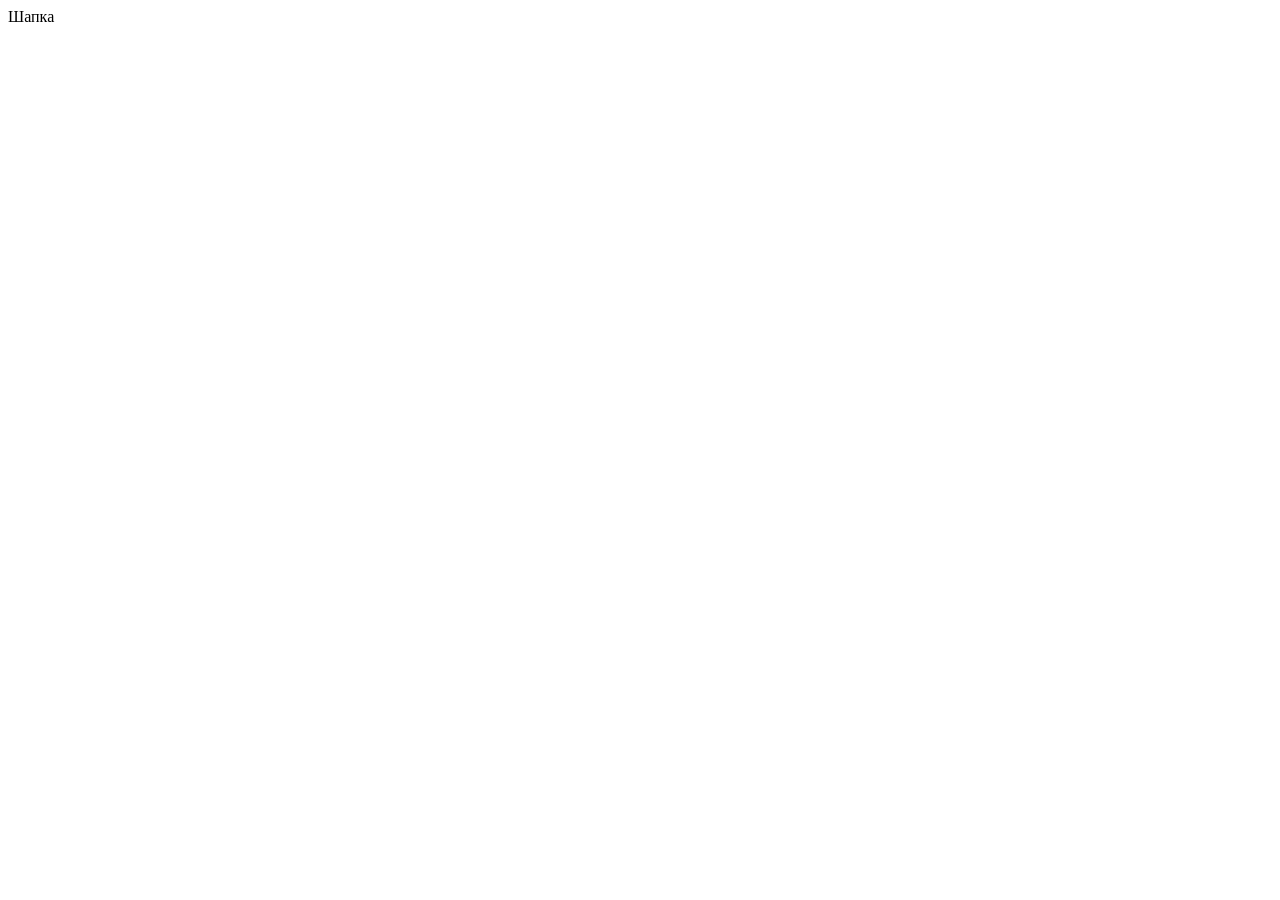
==== source/index.html @ ddaa4fd8 "Добавляет исходники" ====
<!DOCTYPE html>
<html class="page" lang="ru">
  <head>
    <meta charset="UTF-8">
    <title>Название проекта</title>
    <meta name="viewport" content="width=device-width,initial-scale=1">
    <link rel="stylesheet" href="styles/styles.css">
    <script src="scripts/index.js" defer></script>
  </head>
  <body class="page__body">
    <header class="header">Шапка</header>
  </body>
</html>
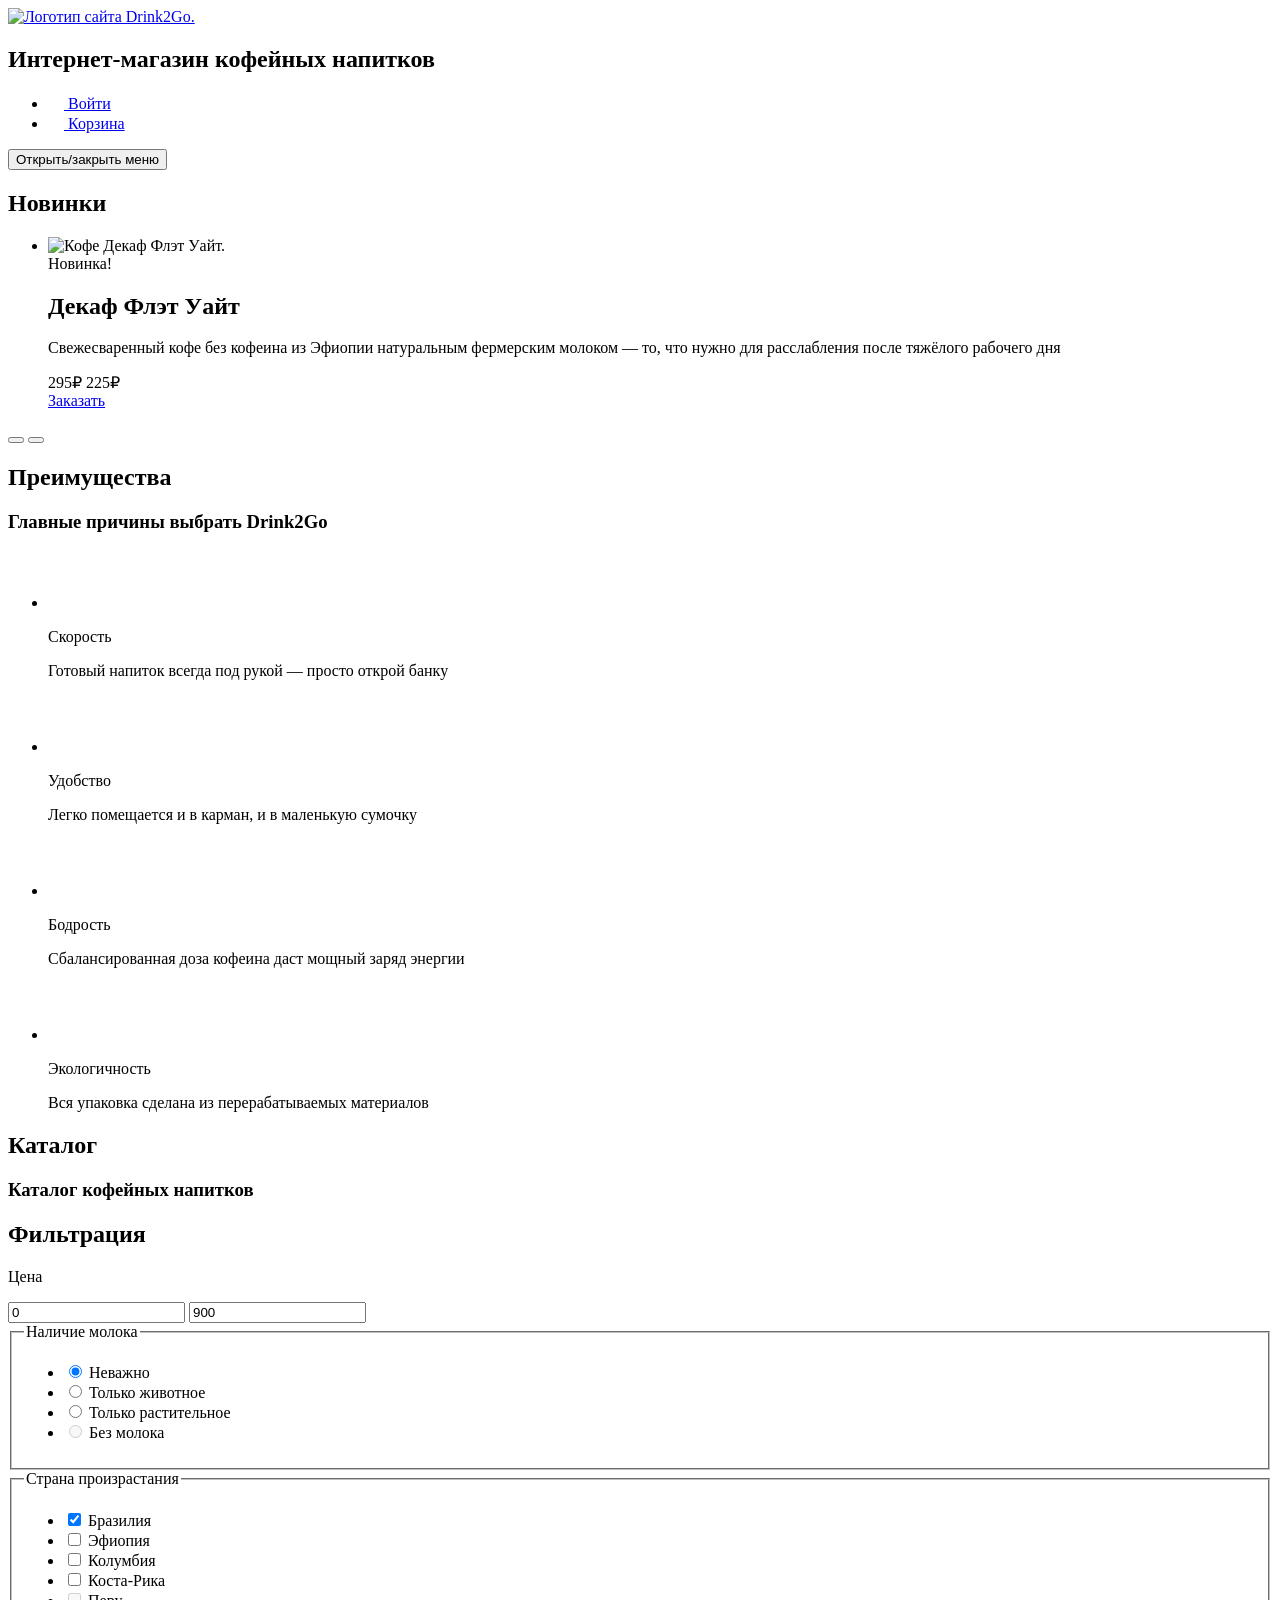
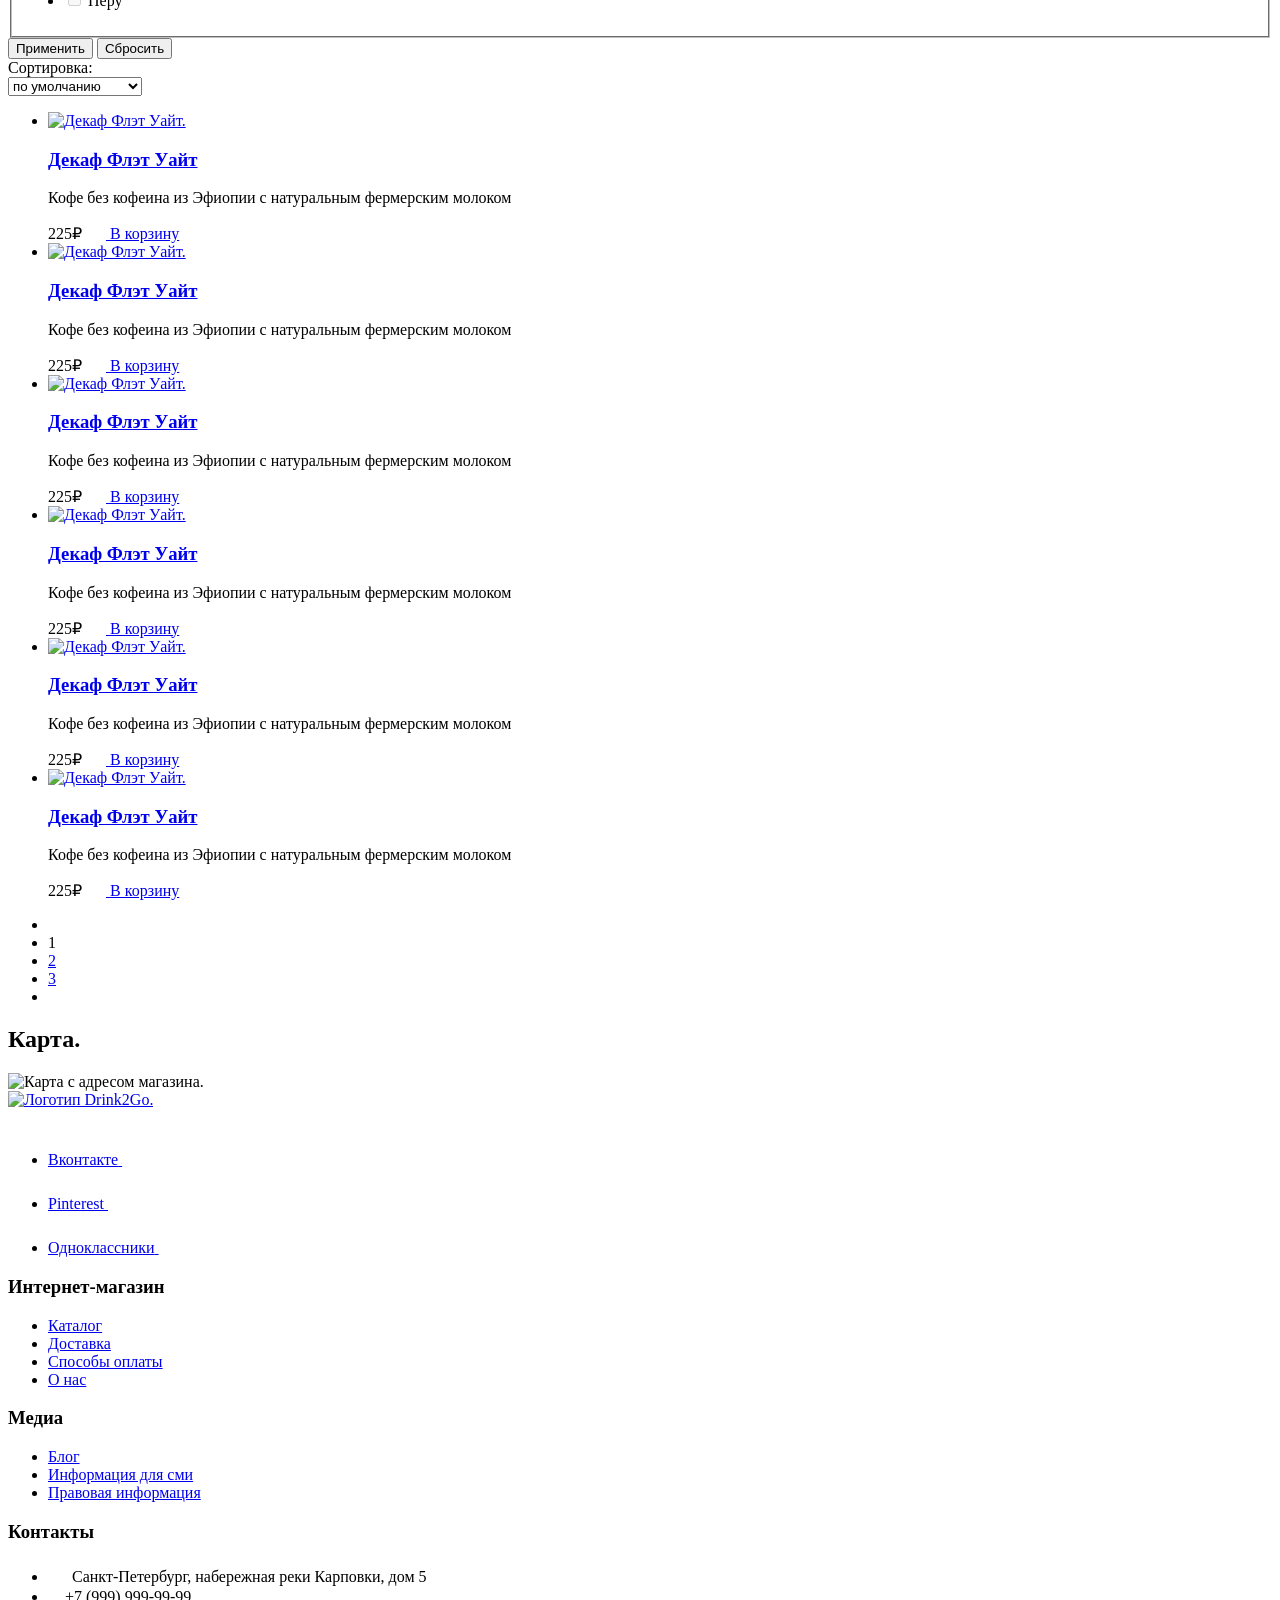
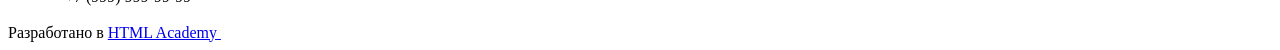
==== commit 987728f0: "Создаёт разметку моб.версии" ====
--- a/source/index.html
+++ b/source/index.html
@@ -1,13 +1,501 @@
 <!DOCTYPE html>
 <html class="page" lang="ru">
-  <head>
-    <meta charset="UTF-8">
-    <title>Название проекта</title>
-    <meta name="viewport" content="width=device-width,initial-scale=1">
-    <link rel="stylesheet" href="styles/styles.css">
-    <script src="scripts/index.js" defer></script>
-  </head>
-  <body class="page__body">
-    <header class="header">Шапка</header>
-  </body>
+
+<head>
+  <meta charset="UTF-8">
+  <title>Drink2Go</title>
+  <meta name="viewport" content="width=device-width,initial-scale=1">
+  <!-- <link rel="stylesheet" href="styles/styles.css"> -->
+  <link rel="manifest" href="/manifest.webmanifest">
+  <link rel="preload" href="fonts/Montserrat-Regular.woff2" as="font" type="font/woff2" crossorigin="anonymous">
+  <link rel="preload" href="fonts/Montserrat-Medium.woff2" as="font" type="font/woff2" crossorigin="anonymous">
+  <link rel="preload" href="fonts/Montserrat-SemiBold.woff2" as="font" type="font/woff2" crossorigin="anonymous">
+  <link rel="preload" href="fonts/Montserrat-Bold.woff2" as="font" type="font/woff2" crossorigin="anonymous">
+</head>
+
+<body class="page__body">
+  <header class="header">
+    <div class="header__container container">
+      <nav class="header__nav main-nav">
+        <a class="main-nav__logo logo" href="index.html" aria-current="page">
+          <img src="#" width="32" height="36" alt="Логотип сайта Drink2Go.">
+        </a>
+        <h1 class="visually-hidden">Интернет-магазин кофейных напитков</h1>
+        <ul class="main-nav__list user-list">
+          <li class="user-list__item">
+            <a class="user-list__link" href="#">
+              <svg class="user-list__link-icon" width="16" height="16">
+                <use xlink:href="#account"></use>
+              </svg>
+              <span class="user-list__link-text">Войти</span>
+            </a>
+          </li>
+          <li class="user-list__item">
+            <a class="user-list__link" href="#">
+              <svg class="user-list__link-icon" width="16" height="16">
+                <use xlink:href="#basket"></use>
+              </svg>
+              <span class="user-list__link-text">Корзина</span>
+            </a>
+          </li>
+        </ul>
+        <button class="main-nav__toggle" type="button">
+          <span class="visually-hidden">Открыть/закрыть меню</span>
+        </button>
+      </nav>
+    </div>
+  </header>
+  <main class="main">
+    <section class="hero">
+      <h2 class="visually-hidden">Новинки</h2>
+      <div class="slider">
+        <ul class="slider__list">
+          <li class="slider__item">
+            <img class="slider__item-img" src="#" alt="Кофе Декаф Флэт Уайт." width="280" height="280">
+            <div class="slider__description-wrapper">
+              <span class="slider__new">Новинка!</span>
+              <h2 class="slider__heading">Декаф Флэт Уайт</h2>
+              <p class="slider__description">
+                Свежесваренный кофе без кофеина из Эфиопии натуральным фермерским молоком — то, что нужно для
+                расслабления после тяжёлого рабочего дня
+              </p>
+              <div class="slider__price">
+                <div class="slider__price-wrapper">
+                  <span class="slider__old-price">295₽</span>
+                  <span class="slider__new-price">225₽</span>
+                </div>
+                <a class="slider__button" href="#">Заказать</a>
+              </div>
+            </div>
+          </li>
+        </ul>
+        <div class="slider__arrows">
+          <button class="slider__arrow slider__arrow--left" type="button"></button>
+          <button class="slider__arrow slider__arrow--right" type="button"></button>
+        </div>
+      </div>
+    </section>
+
+    <section class="features">
+      <div class="features__wrapper">
+        <h2 class="features__tittle">Преимущества</h2>
+        <h3 class="features__subtittle">Главные причины выбрать Drink2Go</h3>
+        <ul class="features__list">
+          <li class="features__item features__item--speed">
+            <svg class="features__item-img" width="52" height="56">
+              <use xlink:href="#speed"></use>
+            </svg>
+            <div class="features__item-wrapper">
+              <p class="features__heading">Скорость</p>
+              <p class="features__description">Готовый напиток всегда под рукой — просто открой банку</p>
+            </div>
+          </li>
+          <li class="features__item features__item--comfortable">
+            <svg class="features__item-img" width="52" height="56">
+              <use xlink:href="#comfortable"></use>
+            </svg>
+            <div class="features__item-wrapper">
+              <p class="features__heading">Удобство</p>
+              <p class="features__description">Легко помещается и в карман, и в маленькую сумочку</p>
+            </div>
+          </li>
+          <li class="features__item features__item--cheerfulness">
+            <svg class="features__item-img" width="52" height="56">
+              <use xlink:href="#cheerfulness"></use>
+            </svg>
+            <div class="features__item-wrapper">
+              <p class="features__heading">Бодрость</p>
+              <p class="features__description">Сбалансированная доза кофеина даст мощный заряд энергии</p>
+            </div>
+          </li>
+          <li class="features__item features__item--ecology">
+            <svg class="features__item-img" width="52" height="56">
+              <use xlink:href="#ecology"></use>
+            </svg>
+            <div class="features__item-wrapper">
+              <p class="features__heading">Экологичность</p>
+              <p class="features__description">Вся упаковка сделана из перерабатываемых материалов</p>
+            </div>
+          </li>
+        </ul>
+      </div>
+    </section>
+
+    <section class="catalog">
+      <div class="catalog__wrapper">
+        <h2 class="catalog__tittle">Каталог</h2>
+        <h3 class="catalog__subtittle">Каталог кофейных напитков</h3>
+
+        <section class="catalog__filter filter">
+          <h2 class="visually-hidden">Фильтрация</h2>
+
+          <form class="filter__form" action="https://echo.htmlacademy.ru" method="post">
+
+            <div class="filter__price">
+              <p class="filter__heading">Цена</p>
+              <div class="filter__range">
+                <div class="filter__range-controls">
+                  <div class="filter__range-scale">
+                    <div class="filter__range-bar"></div>
+                  </div>
+                  <div class="filter__range-toggles">
+                    <div class="filter__range-toggle filter__range-toggle--min"></div>
+                    <div class="filter__range-toggle filter__range-toggle--max"></div>
+                  </div>
+                </div>
+                <div class="filter__price-controls">
+                  <input class="filter__price-control filter__price-control--min" type="text" value="0">
+                  <span class="filter__price-control-hyphen"></span>
+                  <input class="filter__price-control filter__price-control--max" type="text" value="900">
+                </div>
+              </div>
+            </div>
+
+            <div class="filter__fieldsets">
+              <fieldset class="filter__fieldset filter__fieldset--available">
+                <legend class="filter__heading">Наличие молока</legend>
+                <ul class="available-list">
+                  <li class="available-list__item">
+                    <label class="available-list__label">
+                      <input class="available-list__input visually-hidden" type="radio" name="radio" value="Неважно" checked>
+                      <span class="available-list__radio"></span>
+                      <span class="available-list__text">Неважно</span>
+                    </label>
+                  </li>
+                  <li class="available-list__item">
+                    <label class="available-list__label">
+                      <input class="available-list__input visually-hidden" type="radio" name="radio" value="Только животное">
+                      <span class="available-list__radio"></span>
+                      <span class="available-list__text">Только животное</span>
+                    </label>
+                  </li>
+                  <li class="available-list__item">
+                    <label class="available-list__label">
+                      <input class="available-list__input visually-hidden" type="radio" name="radio" value="Только растительное">
+                      <span class="available-list__radio"></span>
+                      <span class="available-list__text">Только растительное</span>
+                    </label>
+                  </li>
+                  <li class="available-list__item">
+                    <label class="available-list__label">
+                      <input class="available-list__input visually-hidden" type="radio" name="radio" value="Без молока" disabled>
+                      <span class="available-list__radio"></span>
+                      <span class="available-list__text">Без молока</span>
+                    </label>
+                  </li>
+                </ul>
+              </fieldset>
+              <fieldset class="filter__fieldset filter__fieldset--country">
+                <legend class="filter__heading">Страна произрастания</legend>
+                <ul class="country-list">
+                  <li class="country-list__item">
+                    <label class="country-list__label">
+                      <input class="country-list__input visually-hidden" type="checkbox" name="checkbox" value="Не важно" checked>
+                      <span class="country-list__checkbox"></span>
+                      <span class="country-list__text">Бразилия</span>
+                    </label>
+                  </li>
+                  <li class="country-list__item">
+                    <label class="country-list__label">
+                      <input class="country-list__input visually-hidden" type="checkbox" name="checkbox" value="Только животное">
+                      <span class="country-list__checkbox"></span>
+                      <span class="country-list__text">Эфиопия</span>
+                    </label>
+                  </li>
+                  <li class="country-list__item">
+                    <label class="country-list__label">
+                      <input class="country-list__input visually-hidden" type="checkbox" name="checkbox" value="Только растительное">
+                      <span class="country-list__checkbox"></span>
+                      <span class="country-list__text">Колумбия</span>
+                    </label>
+                  </li>
+                  <li class="country-list__item">
+                    <label class="country-list__label">
+                      <input class="country-list__input visually-hidden" type="checkbox" name="checkbox" value="Без молока">
+                      <span class="country-list__checkbox"></span>
+                      <span class="country-list__text">Коста-Рика</span>
+                    </label>
+                  </li>
+                  <li class="country-list__item">
+                    <label class="country-list__label">
+                      <input class="country-list__input visually-hidden" type="checkbox" name="checkbox" value="Без молока" disabled>
+                      <span class="country-list__checkbox"></span>
+                      <span class="country-list__text">Перу</span>
+                    </label>
+                  </li>
+                </ul>
+              </fieldset>
+            </div>
+
+            <div class="filter__buttons">
+              <div class="filter__buttons-wrapper">
+                <button class="filter__button filter__button--apply" type="submit">Применить</button>
+                <button class="filter__button filter__button--reset" type="reset">Сбросить</button>
+              </div>
+            </div>
+
+          </form>
+        </section>
+
+        <section class="catalog__list">
+          <div class="sorting">
+            <div class="sorting__wrapper">
+              <span class="sorting__text">Сортировка:</span>
+              <div class="sorting__select">
+                <select class="sorting__values" name="sorting-values" id="sorting-values">
+                  <option class="sorting__control" value="default">по умолчанию</option>
+                  <option class="sorting__control" value="expensive">сначала дорогие</option>
+                  <option class="sorting__control" value="cheap">сначала дешёвые</option>
+                  <option class="sorting__control" value="high-rating">высокий рейтинг</option>
+                </select>
+              </div>
+            </div>
+          </div>
+
+          <ul class="product-list">
+            <li class="product-list__item card">
+              <a class="card__link" href="#">
+                <img src="#" alt="Декаф Флэт Уайт." width="130" height="188">
+              </a>
+              <a class="card__tittle-link" href="#">
+                <h3 class="card__tittle">Декаф Флэт Уайт</h3>
+              </a>
+              <p class="card__description">Кофе без кофеина из Эфиопии с натуральным фермерским молоком</p>
+              <div class="card__pay">
+                <span class="card__price">225₽</span>
+                <a class="card__button" href="#">
+                  <svg class="card__button-icon" width="20" height="16">
+                    <use xlink:href="#basket-button"></use>
+                  </svg>
+                  В корзину
+                </a>
+              </div>
+            </li>
+            <li class="product-list__item card">
+              <a class="card__link" href="#">
+                <img src="#" alt="Декаф Флэт Уайт." width="130" height="188">
+              </a>
+              <a class="card__tittle-link" href="#">
+                <h3 class="card__tittle">Декаф Флэт Уайт</h3>
+              </a>
+              <p class="card__description">Кофе без кофеина из Эфиопии с натуральным фермерским молоком</p>
+              <div class="card__pay">
+                <span class="card__price">225₽</span>
+                <a class="card__button" href="#">
+                  <svg class="card__button-icon" width="20" height="16">
+                    <use xlink:href="#basket-button"></use>
+                  </svg>
+                  В корзину
+                </a>
+              </div>
+            </li>
+            <li class="product-list__item card">
+              <a class="card__link" href="#">
+                <img src="#" srcset="img/catalog/black@2x.png 2x" alt="Декаф Флэт Уайт." width="130" height="188">
+              </a>
+              <a class="card__tittle-link" href="#">
+                <h3 class="card__tittle">Декаф Флэт Уайт</h3>
+              </a>
+              <p class="card__description">Кофе без кофеина из Эфиопии с натуральным фермерским молоком</p>
+              <div class="card__pay">
+                <span class="card__price">225₽</span>
+                <a class="card__button" href="#">
+                  <svg class="card__button-icon" width="20" height="16">
+                    <use xlink:href="#basket-button"></use>
+                  </svg>
+                  В корзину
+                </a>
+              </div>
+            </li>
+            <li class="product-list__item card">
+              <a class="card__link" href="#">
+                <img src="#" alt="Декаф Флэт Уайт." width="130" height="188">
+              </a>
+              <a class="card__tittle-link" href="#">
+                <h3 class="card__tittle">Декаф Флэт Уайт</h3>
+              </a>
+              <p class="card__description">Кофе без кофеина из Эфиопии с натуральным фермерским молоком</p>
+              <div class="card__pay">
+                <span class="card__price">225₽</span>
+                <a class="card__button" href="#">
+                  <svg class="card__button-icon" width="20" height="16">
+                    <use xlink:href="#basket-button"></use>
+                  </svg>
+                  В корзину
+                </a>
+              </div>
+            </li>
+            <li class="product-list__item card">
+              <a class="card__link" href="#">
+                <img src="#" alt="Декаф Флэт Уайт." width="130" height="188">
+              </a>
+              <a class="card__tittle-link" href="#">
+                <h3 class="card__tittle">Декаф Флэт Уайт</h3>
+              </a>
+              <p class="card__description">Кофе без кофеина из Эфиопии с натуральным фермерским молоком</p>
+              <div class="card__buy">
+                <span class="card__price">225₽</span>
+                <a class="card__button" href="#">
+                  <svg class="card__button-icon" width="20" height="16">
+                    <use xlink:href="#basket-button"></use>
+                  </svg>
+                  В корзину
+                </a>
+              </div>
+            </li>
+            <li class="product-list__item card">
+              <a class="card__link" href="#">
+                <img src="#" alt="Декаф Флэт Уайт." width="130" height="188">
+              </a>
+              <a class="card__tittle-link" href="#">
+                <h3 class="card__tittle">Декаф Флэт Уайт</h3>
+              </a>
+              <p class="card__description">Кофе без кофеина из Эфиопии с натуральным фермерским молоком</p>
+              <div class="card__pay">
+                <span class="card__price">225₽</span>
+                <a class="card__button" href="#">
+                  <svg class="card__button-icon" width="20" height="16">
+                    <use xlink:href="#basket-button"></use>
+                  </svg>
+                  В корзину
+                </a>
+              </div>
+            </li>
+          </ul>
+
+          <ul class="pagination-list">
+            <li class="pagination-list__item pagination-list__item--prev">
+              <a class="pagination-list__link pagination-list__link--prev">
+                <svg class="pagination-list__link-icon pagination-list__link-icon--prev" width="6" height="10">
+                  <use xlink:href="#arrow-pagination"></use>
+                </svg>
+              </a>
+            </li>
+            <li class="pagination-list__item">
+              <a class="pagination-list__link">1</a>
+            </li>
+            <li class="pagination-list__item pagination-list__item--current">
+              <a class="pagination-list__link pagination-list__link--current" href="#">2</a>
+            </li>
+            <li class="pagination-list__item">
+              <a class="pagination-list__link" href="#">3</a>
+            </li>
+            <li class="pagination-list__item pagination-list__item--next">
+              <a class="pagination-list__link pagination-list__link--next" href="#">
+                <svg class="pagination-list__link-icon pagination-list__link-icon--next" width="6" height="10">
+                  <use xlink:href="#arrow-pagination"></use>
+                </svg>
+              </a>
+            </li>
+          </ul>
+        </section>
+      </div>
+    </section>
+
+    <section section class="map">
+      <h2 class="visually-hidden">Карта.</h2>
+      <div class="map__container container">
+        <img src="#" width="320" height="420" alt="Карта с адресом магазина.">
+      </div>
+    </section>
+  </main>
+
+  <footer class="footer">
+    <div class="footer__container container">
+      <div class="footer__link">
+        <a class="footer__logo" href="#">
+          <img src="#" width="82" height="36" alt="Логотип Drink2Go.">
+        </a>
+        <ul class="social-list">
+          <li class="social-list__item">
+            <a class="social-list__link" href="#">
+              <span class="visually-hidden">Вконтакте</span>
+              <svg class="social-list__link-icon" width="40" height="40">
+                <use xlink:href="#social_vk"></use>
+              </svg>
+            </a>
+          </li>
+          <li class="social-list__item">
+            <a class="social-list__link" href="#">
+              <span class="visually-hidden">Pinterest</span>
+              <svg class="social-list__link-icon" width="40" height="40">
+                <use xlink:href="#social_pinterest"></use>
+              </svg>
+            </a>
+          </li>
+          <li class="social-list__item">
+            <a class="social-list__link" href="#">
+              <span class="visually-hidden">Одноклассники</span>
+              <svg class="social-list__link-icon" width="40" height="40">
+                <use xlink:href="#social_ok"></use>
+              </svg>
+            </a>
+          </li>
+        </ul>
+      </div>
+
+      <div class="footer-nav">
+        <div class="footer-nav__item footer-nav__item--istore">
+          <h3 class="footer-nav__title">Интернет-магазин</h3>
+          <ul class="footer-nav__list">
+            <li class="footer-nav__list-item">
+              <a href="#">Каталог</a>
+            </li>
+            <li class="footer-nav__list-item">
+              <a href="#">Доставка</a>
+            </li>
+            <li class="footer-nav__list-item">
+              <a href="#">Способы оплаты</a>
+            </li>
+            <li class="footer-nav__list-item">
+              <a href="#">О нас</a>
+            </li>
+          </ul>
+        </div>
+        <div class="footer-nav__item footer-nav__item--media">
+          <h3 class="footer-nav__title">Медиа</h3>
+          <ul class="footer-nav__list">
+            <li class="footer-nav__list-item">
+              <a href="#">Блог</a>
+            </li>
+            <li class="footer-nav__list-item">
+              <a href="#">Информация для сми</a>
+            </li>
+            <li class="footer-nav__list-item">
+              <a href="#">Правовая информация</a>
+            </li>
+          </ul>
+        </div>
+        <div class="footer-nav__item footer-nav__item--contacts">
+          <h3 class="footer-nav__title">Контакты</h3>
+          <ul class="footer-nav__list contacts-list">
+            <li class="contacts-list__item contacts-list__item--address">
+              <svg class="contacts-list__pin-icon" width="20" height="20">
+                <use xlink:href="#pin"></use>
+              </svg>
+              <span class="contacts-list__list-text">Санкт-Петербург, набережная реки Карповки, дом 5</span>
+            </li>
+            <li class="contacts-list__item">
+              <svg class="contacts-list__phone-icon" width="13" height="16">
+                <use xlink:href="#phone"></use>
+              </svg>
+              +7 (999) 999-99-99
+            </li>
+          </ul>
+        </div>
+      </div>
+
+      <div class="footer__copyright copyright">
+        Разработано в
+        <a class="copyright__link" href="https://htmlacademy.org/" target="_blank">
+          HTML Academy
+          <svg class="copyright__link-icon" width="12" height="16">
+            <use xlink:href="#academy_logo"></use>
+          </svg>
+        </a>
+      </div>
+    </div>
+  </footer>
+</body>
+
 </html>
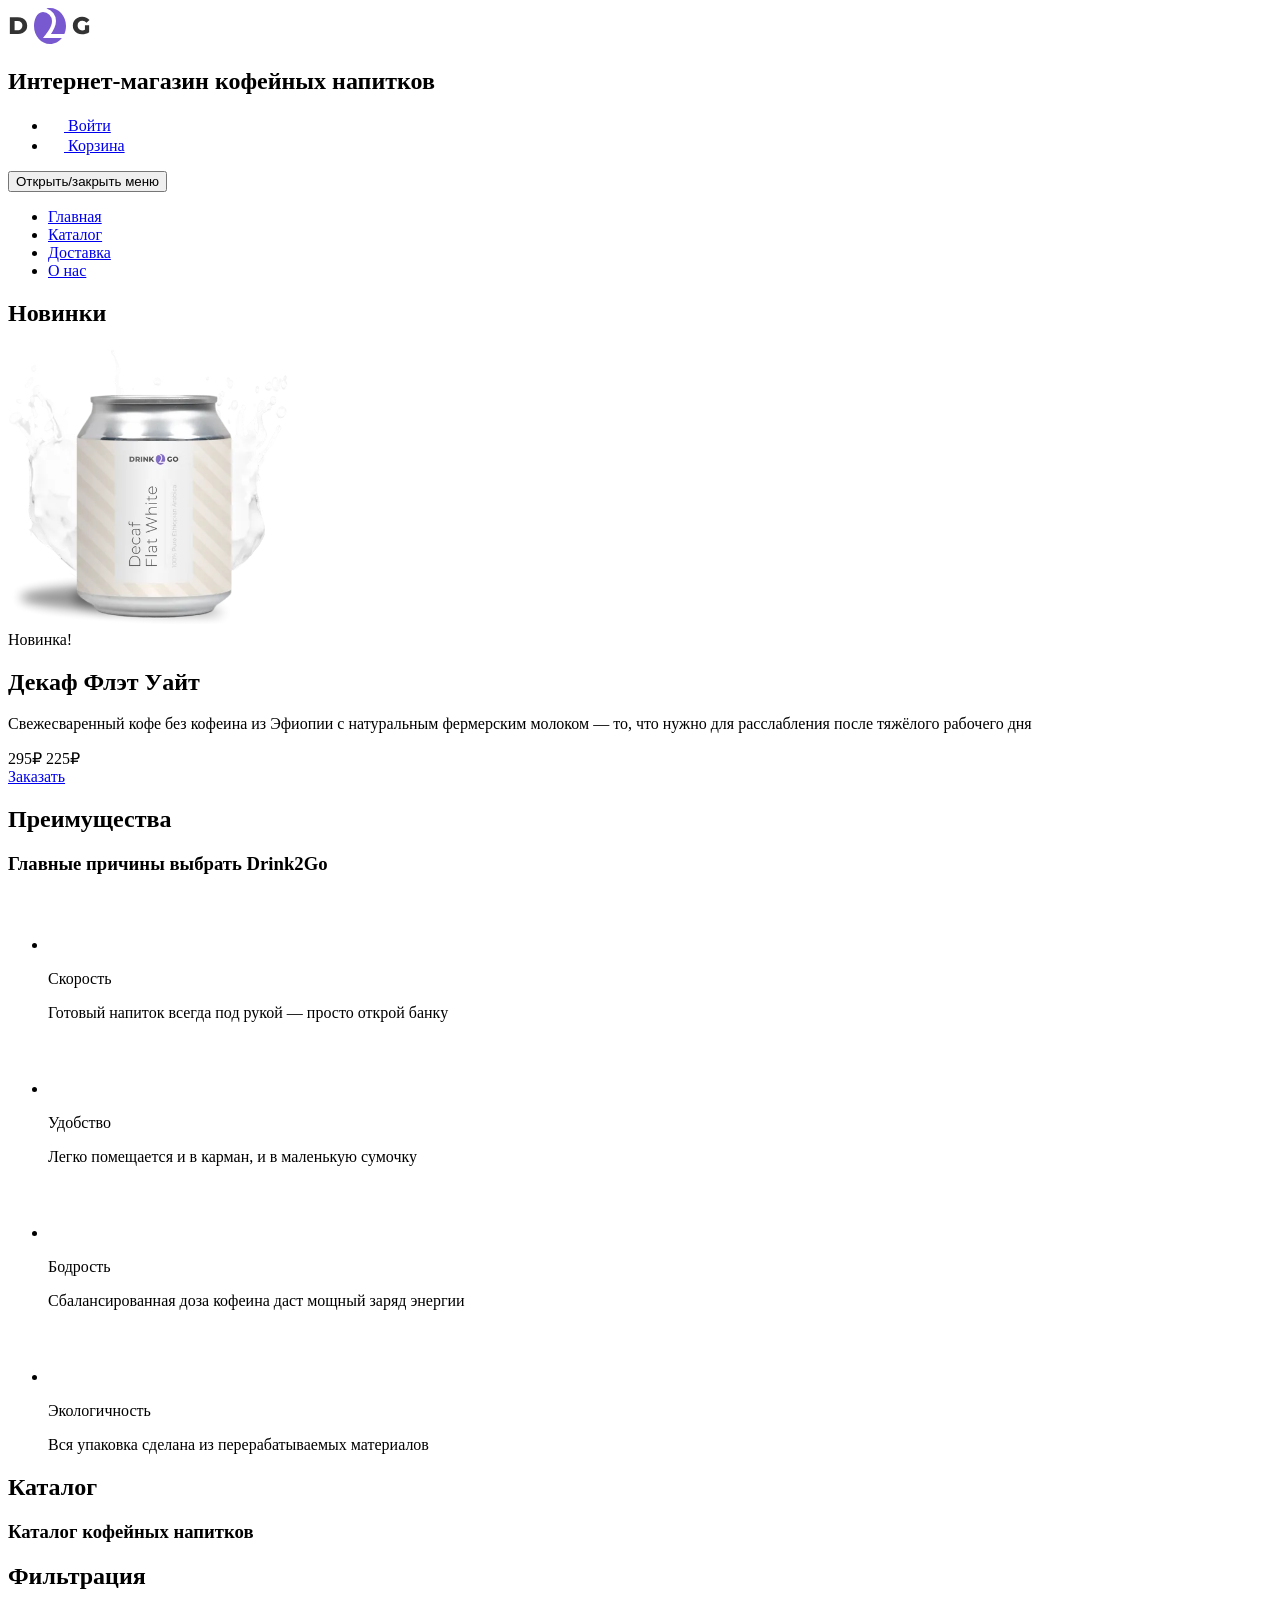
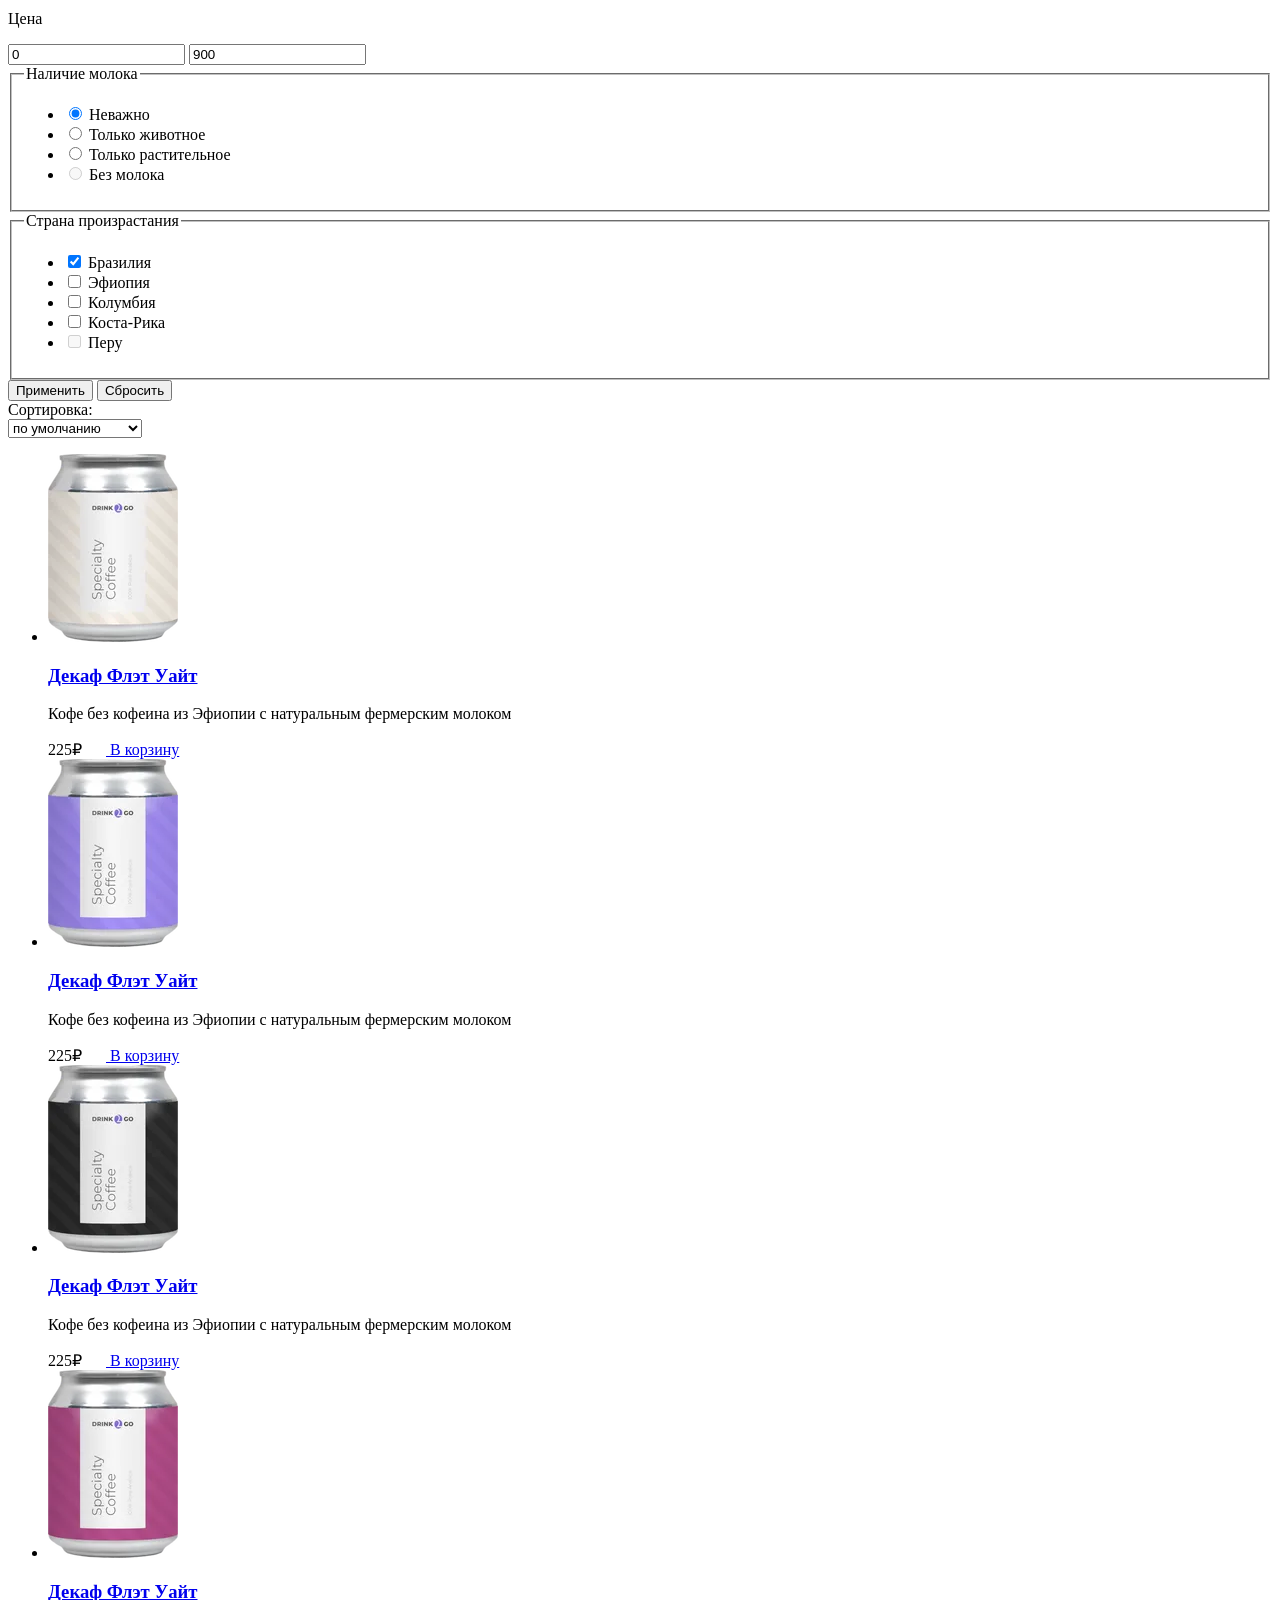
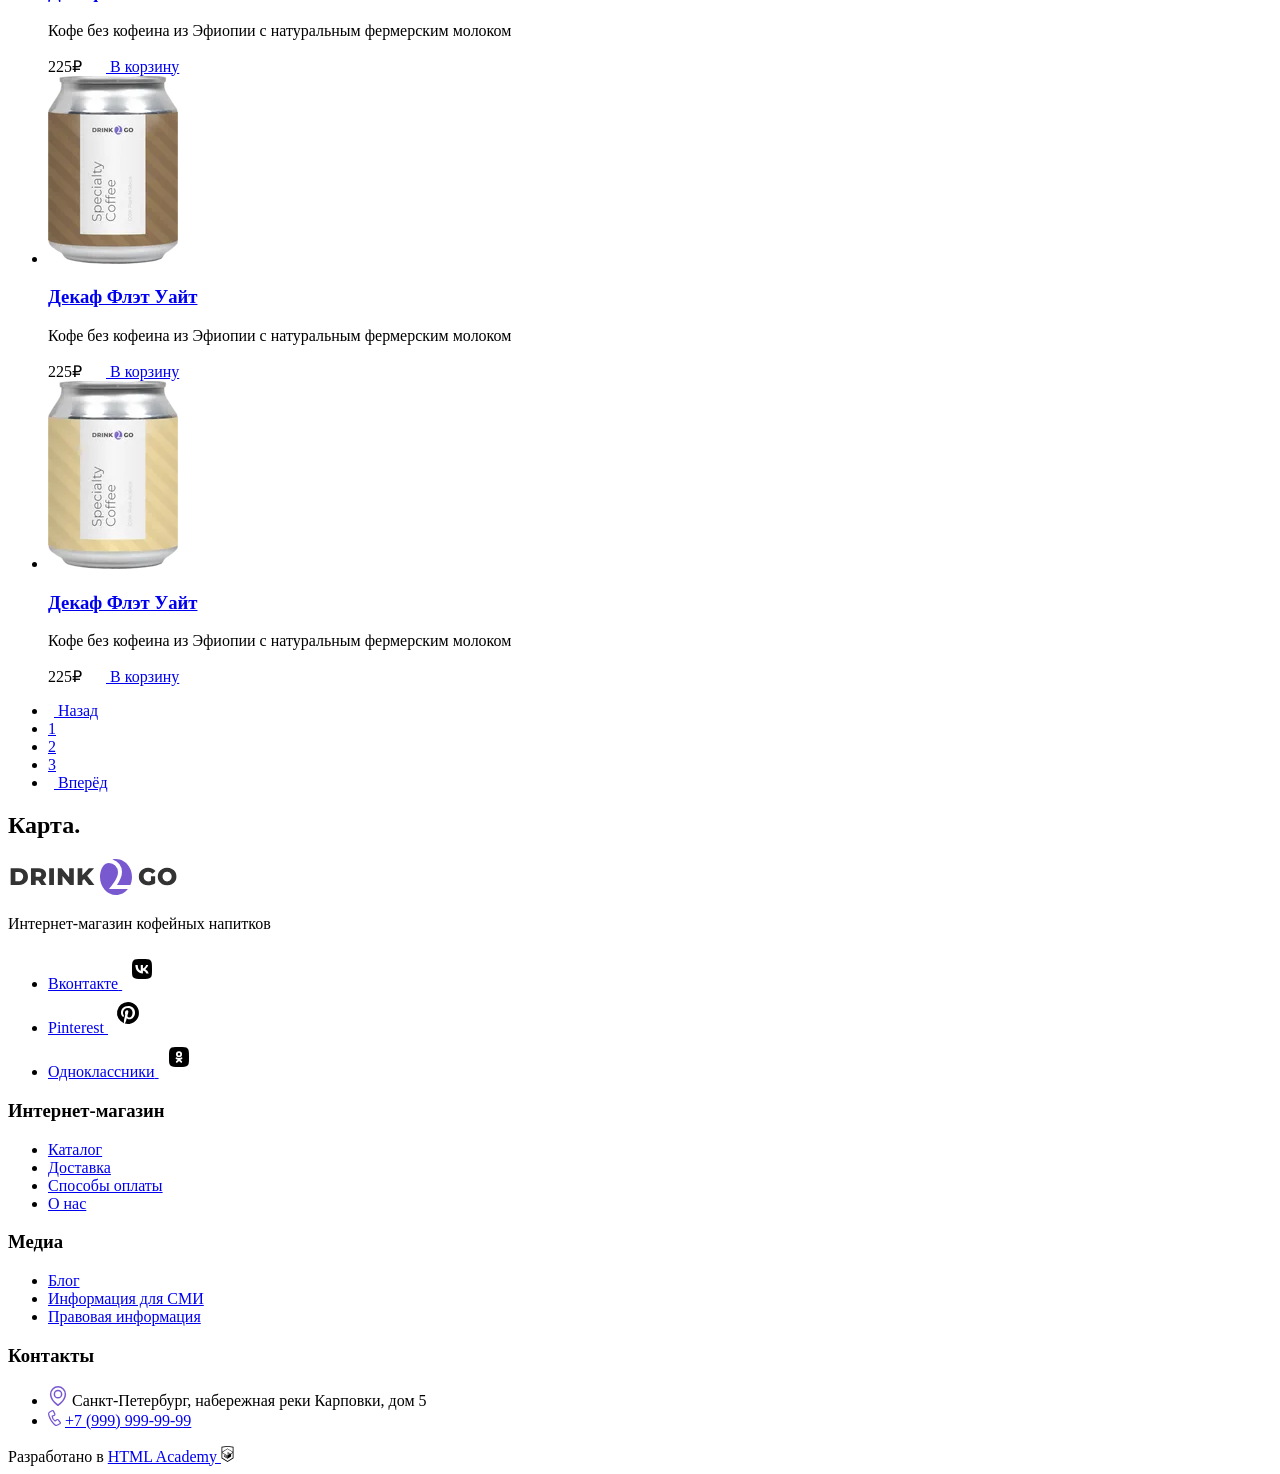
==== commit 2c9cc8e6: "Создаёт остальное" ====
--- a/source/index.html
+++ b/source/index.html
@@ -4,28 +4,37 @@
 <head>
   <meta charset="UTF-8">
   <title>Drink2Go</title>
+  <link rel="icon" href="favicon.ico">
+  <link rel="icon" type="image/png" sizes="32x32" href="favicons/favicon.png">
   <meta name="viewport" content="width=device-width,initial-scale=1">
-  <!-- <link rel="stylesheet" href="styles/styles.css"> -->
-  <link rel="manifest" href="/manifest.webmanifest">
-  <link rel="preload" href="fonts/Montserrat-Regular.woff2" as="font" type="font/woff2" crossorigin="anonymous">
-  <link rel="preload" href="fonts/Montserrat-Medium.woff2" as="font" type="font/woff2" crossorigin="anonymous">
-  <link rel="preload" href="fonts/Montserrat-SemiBold.woff2" as="font" type="font/woff2" crossorigin="anonymous">
-  <link rel="preload" href="fonts/Montserrat-Bold.woff2" as="font" type="font/woff2" crossorigin="anonymous">
+  <link rel="stylesheet" href="styles/styles.css">
+  <link rel="preload" href="fonts/montserrat-regular400.woff2" as="font" type="font/woff2" crossorigin="anonymous">
+  <link rel="preload" href="fonts/montserrat-regular400.woff" as="font" type="font/woff2" crossorigin="anonymous">
+  <link rel="preload" href="fonts/montserrat-medium500.woff2" as="font" type="font/woff2" crossorigin="anonymous">
+  <link rel="preload" href="fonts/montserrat-medium500.woff" as="font" type="font/woff2" crossorigin="anonymous">
+  <link rel="preload" href="fonts/montserrat-semibold600.woff2" as="font" type="font/woff2" crossorigin="anonymous">
+  <link rel="preload" href="fonts/montserrat-semibold600.woff" as="font" type="font/woff2" crossorigin="anonymous">
+  <link rel="preload" href="fonts/montserrat-bold700.woff2" as="font" type="font/woff2" crossorigin="anonymous">
+  <link rel="preload" href="fonts/montserrat-bold700.woff" as="font" type="font/woff2" crossorigin="anonymous">
 </head>
 
 <body class="page__body">
-  <header class="header">
-    <div class="header__container container">
-      <nav class="header__nav main-nav">
-        <a class="main-nav__logo logo" href="index.html" aria-current="page">
-          <img src="#" width="32" height="36" alt="Логотип сайта Drink2Go.">
+  <header class="header" data-test="header">
+    <nav class="main-nav main-nav--close">
+      <div class="main-nav__container">
+        <a class="main-nav__logo" tabindex="0" href="index.html" aria-current="page">
+          <picture>
+            <source type="image/svg+xml" media="(min-width:1440px)" srcset="images/logo-desktop.svg" width="170" height="36">
+            <source type="image/svg+xml" media="(min-width:768px)" srcset="images/logo-tablet.svg" width="82" height="36">
+            <img src="images/logo-mobile.svg" width="32" height="36" alt="Логотип сайта Drink2Go.">
+          </picture>
         </a>
-        <h1 class="visually-hidden">Интернет-магазин кофейных напитков</h1>
+        <h1 class="main-nav__slogan">Интернет-магазин кофейных напитков</h1>
         <ul class="main-nav__list user-list">
           <li class="user-list__item">
             <a class="user-list__link" href="#">
               <svg class="user-list__link-icon" width="16" height="16">
-                <use xlink:href="#account"></use>
+                <use href="/images/icons/stack.svg#account"></use>
               </svg>
               <span class="user-list__link-text">Войти</span>
             </a>
@@ -33,385 +42,439 @@
           <li class="user-list__item">
             <a class="user-list__link" href="#">
               <svg class="user-list__link-icon" width="16" height="16">
-                <use xlink:href="#basket"></use>
+                <use href="/images/icons/stack.svg#basket"></use>
               </svg>
               <span class="user-list__link-text">Корзина</span>
             </a>
           </li>
         </ul>
-        <button class="main-nav__toggle" type="button">
+        <button class="main-nav__button js-toggle-button" type="button">
           <span class="visually-hidden">Открыть/закрыть меню</span>
         </button>
-      </nav>
-    </div>
+      </div>
+      <ul class="main-nav__list site-list">
+        <li class="site-list__item">
+          <a class="site-list__link site-list__link--active" href="#">Главная</a>
+        </li>
+        <li class="site-list__item">
+          <a class="site-list__link" href="#">Каталог</a>
+        </li>
+        <li class="site-list__item">
+          <a class="site-list__link" href="#">Доставка</a>
+        </li>
+        <li class="site-list__item">
+          <a class="site-list__link" href="#">О нас</a>
+        </li>
+      </ul>
+    </nav>
   </header>
-  <main class="main">
-    <section class="hero">
-      <h2 class="visually-hidden">Новинки</h2>
-      <div class="slider">
-        <ul class="slider__list">
-          <li class="slider__item">
-            <img class="slider__item-img" src="#" alt="Кофе Декаф Флэт Уайт." width="280" height="280">
-            <div class="slider__description-wrapper">
-              <span class="slider__new">Новинка!</span>
-              <h2 class="slider__heading">Декаф Флэт Уайт</h2>
-              <p class="slider__description">
-                Свежесваренный кофе без кофеина из Эфиопии натуральным фермерским молоком — то, что нужно для
-                расслабления после тяжёлого рабочего дня
-              </p>
-              <div class="slider__price">
-                <div class="slider__price-wrapper">
-                  <span class="slider__old-price">295₽</span>
-                  <span class="slider__new-price">225₽</span>
-                </div>
-                <a class="slider__button" href="#">Заказать</a>
-              </div>
-            </div>
-          </li>
-        </ul>
-        <div class="slider__arrows">
-          <button class="slider__arrow slider__arrow--left" type="button"></button>
-          <button class="slider__arrow slider__arrow--right" type="button"></button>
-        </div>
-      </div>
-    </section>
-
-    <section class="features">
-      <div class="features__wrapper">
-        <h2 class="features__tittle">Преимущества</h2>
-        <h3 class="features__subtittle">Главные причины выбрать Drink2Go</h3>
-        <ul class="features__list">
-          <li class="features__item features__item--speed">
-            <svg class="features__item-img" width="52" height="56">
-              <use xlink:href="#speed"></use>
-            </svg>
-            <div class="features__item-wrapper">
-              <p class="features__heading">Скорость</p>
-              <p class="features__description">Готовый напиток всегда под рукой — просто открой банку</p>
-            </div>
-          </li>
-          <li class="features__item features__item--comfortable">
-            <svg class="features__item-img" width="52" height="56">
-              <use xlink:href="#comfortable"></use>
-            </svg>
-            <div class="features__item-wrapper">
-              <p class="features__heading">Удобство</p>
-              <p class="features__description">Легко помещается и в карман, и в маленькую сумочку</p>
-            </div>
-          </li>
-          <li class="features__item features__item--cheerfulness">
-            <svg class="features__item-img" width="52" height="56">
-              <use xlink:href="#cheerfulness"></use>
-            </svg>
-            <div class="features__item-wrapper">
-              <p class="features__heading">Бодрость</p>
-              <p class="features__description">Сбалансированная доза кофеина даст мощный заряд энергии</p>
-            </div>
-          </li>
-          <li class="features__item features__item--ecology">
-            <svg class="features__item-img" width="52" height="56">
-              <use xlink:href="#ecology"></use>
-            </svg>
-            <div class="features__item-wrapper">
-              <p class="features__heading">Экологичность</p>
-              <p class="features__description">Вся упаковка сделана из перерабатываемых материалов</p>
-            </div>
-          </li>
-        </ul>
-      </div>
-    </section>
-
-    <section class="catalog">
-      <div class="catalog__wrapper">
-        <h2 class="catalog__tittle">Каталог</h2>
-        <h3 class="catalog__subtittle">Каталог кофейных напитков</h3>
-
-        <section class="catalog__filter filter">
-          <h2 class="visually-hidden">Фильтрация</h2>
-
-          <form class="filter__form" action="https://echo.htmlacademy.ru" method="post">
-
-            <div class="filter__price">
-              <p class="filter__heading">Цена</p>
-              <div class="filter__range">
-                <div class="filter__range-controls">
-                  <div class="filter__range-scale">
-                    <div class="filter__range-bar"></div>
-                  </div>
-                  <div class="filter__range-toggles">
-                    <div class="filter__range-toggle filter__range-toggle--min"></div>
-                    <div class="filter__range-toggle filter__range-toggle--max"></div>
-                  </div>
-                </div>
-                <div class="filter__price-controls">
-                  <input class="filter__price-control filter__price-control--min" type="text" value="0">
-                  <span class="filter__price-control-hyphen"></span>
-                  <input class="filter__price-control filter__price-control--max" type="text" value="900">
+  <div class="wrapper" data-test="hero">
+    <main class="main">
+      <section class="hero">
+        <h2 class="visually-hidden">Новинки</h2>
+        <div class="slider swiper">
+          <div class="slider__list swiper-wrapper">
+            <div class="slider__item slider__item--white swiper-slide">
+              <div class="slider__item-inner">
+                <picture>
+                  <source type="image/webp" media="(min-width: 1440px)" srcset="images/flat-white-desktop@1x.webp 1x,
+                                  images/flat-white-desktop@2x.webp 2x">
+                  <source type="image/webp" media="(min-width: 768px)" srcset="images/flat-white-tablet@1x.webp 1x,
+                                  images/flat-white-tablet@2x.webp 2x">
+                  <source type="image/webp" media="(min-width: 320px)" srcset="images/flat-white-mobile@1x.webp 1x,
+                                  images/flat-white-mobile@2x.webp 2x">
+                  <source type="image/png" media="(min-width: 1440px)" srcset="images/flat-white-desktop@1x.png 1x, images/flat-white-desktop@2x.png 2x">
+                  <source type="image/png" media="(min-width: 768px)" srcset="images/flat-white-tablet@1x.png 1x,
+                                  images/flat_white_tablet@2x.png 2x">
+                  <img class="slider__item-img" src="images/flat-white-mobile@1x.png" srcset="images/flat-white-mobile@2x.png 2x" alt="Кофе Декаф Флэт Уайт." width="280" height="280">
+                </picture>
+                <div class="slider__description-wrapper">
+                  <span class="slider__new">Новинка!</span>
+                  <h2 class="slider__heading">Декаф Флэт Уайт</h2>
+                  <p class="slider__description">
+                    Свежесваренный кофе без кофеина из Эфиопии с&nbsp;натуральным фермерским молоком — то, что нужно для
+                    расслабления после тяжёлого рабочего дня
+                  </p>
+                  <div class="slider__price">
+                    <div class="slider__price-wrapper">
+                      <span class="slider__old-price">295₽</span>
+                      <span class="slider__new-price">225₽</span>
+                    </div>
+                    <a class="slider__button" href="#">Заказать</a>
+                  </div>
                 </div>
               </div>
             </div>
-
-            <div class="filter__fieldsets">
-              <fieldset class="filter__fieldset filter__fieldset--available">
-                <legend class="filter__heading">Наличие молока</legend>
-                <ul class="available-list">
-                  <li class="available-list__item">
-                    <label class="available-list__label">
-                      <input class="available-list__input visually-hidden" type="radio" name="radio" value="Неважно" checked>
-                      <span class="available-list__radio"></span>
-                      <span class="available-list__text">Неважно</span>
-                    </label>
-                  </li>
-                  <li class="available-list__item">
-                    <label class="available-list__label">
-                      <input class="available-list__input visually-hidden" type="radio" name="radio" value="Только животное">
-                      <span class="available-list__radio"></span>
-                      <span class="available-list__text">Только животное</span>
-                    </label>
-                  </li>
-                  <li class="available-list__item">
-                    <label class="available-list__label">
-                      <input class="available-list__input visually-hidden" type="radio" name="radio" value="Только растительное">
-                      <span class="available-list__radio"></span>
-                      <span class="available-list__text">Только растительное</span>
-                    </label>
-                  </li>
-                  <li class="available-list__item">
-                    <label class="available-list__label">
-                      <input class="available-list__input visually-hidden" type="radio" name="radio" value="Без молока" disabled>
-                      <span class="available-list__radio"></span>
-                      <span class="available-list__text">Без молока</span>
-                    </label>
-                  </li>
-                </ul>
-              </fieldset>
-              <fieldset class="filter__fieldset filter__fieldset--country">
-                <legend class="filter__heading">Страна произрастания</legend>
-                <ul class="country-list">
-                  <li class="country-list__item">
-                    <label class="country-list__label">
-                      <input class="country-list__input visually-hidden" type="checkbox" name="checkbox" value="Не важно" checked>
-                      <span class="country-list__checkbox"></span>
-                      <span class="country-list__text">Бразилия</span>
-                    </label>
-                  </li>
-                  <li class="country-list__item">
-                    <label class="country-list__label">
-                      <input class="country-list__input visually-hidden" type="checkbox" name="checkbox" value="Только животное">
-                      <span class="country-list__checkbox"></span>
-                      <span class="country-list__text">Эфиопия</span>
-                    </label>
-                  </li>
-                  <li class="country-list__item">
-                    <label class="country-list__label">
-                      <input class="country-list__input visually-hidden" type="checkbox" name="checkbox" value="Только растительное">
-                      <span class="country-list__checkbox"></span>
-                      <span class="country-list__text">Колумбия</span>
-                    </label>
-                  </li>
-                  <li class="country-list__item">
-                    <label class="country-list__label">
-                      <input class="country-list__input visually-hidden" type="checkbox" name="checkbox" value="Без молока">
-                      <span class="country-list__checkbox"></span>
-                      <span class="country-list__text">Коста-Рика</span>
-                    </label>
-                  </li>
-                  <li class="country-list__item">
-                    <label class="country-list__label">
-                      <input class="country-list__input visually-hidden" type="checkbox" name="checkbox" value="Без молока" disabled>
-                      <span class="country-list__checkbox"></span>
-                      <span class="country-list__text">Перу</span>
-                    </label>
-                  </li>
-                </ul>
-              </fieldset>
-            </div>
-
-            <div class="filter__buttons">
-              <div class="filter__buttons-wrapper">
-                <button class="filter__button filter__button--apply" type="submit">Применить</button>
-                <button class="filter__button filter__button--reset" type="reset">Сбросить</button>
+          </div>
+          <div class="slider__arrows">
+            <div class="slider__arrow slider-button-prev"></div>
+            <div class="slider__arrow slider__arrow--right slider-button-next"></div>
+          </div>
+          <div class="slider-pagination"></div>
+        </div>
+      </section>
+
+      <section class="features" data-test="features">
+        <div class="features__wrapper container">
+          <h2 class="features__tittle">Преимущества</h2>
+          <h3 class="features__subtittle">Главные причины выбрать Drink2Go</h3>
+          <ul class="features__list">
+            <li class="features__item features__item--speed">
+              <svg class="features__item-img" width="52" height="56">
+                <use href="/images/icons/stack.svg#speed"></use>
+              </svg>
+              <div class="features__item-wrapper">
+                <p class="features__head">Скорость</p>
+                <p class="features__description">Готовый напиток всегда под рукой — просто открой банку</p>
               </div>
-            </div>
-
-          </form>
-        </section>
-
-        <section class="catalog__list">
-          <div class="sorting">
-            <div class="sorting__wrapper">
-              <span class="sorting__text">Сортировка:</span>
-              <div class="sorting__select">
-                <select class="sorting__values" name="sorting-values" id="sorting-values">
-                  <option class="sorting__control" value="default">по умолчанию</option>
-                  <option class="sorting__control" value="expensive">сначала дорогие</option>
-                  <option class="sorting__control" value="cheap">сначала дешёвые</option>
-                  <option class="sorting__control" value="high-rating">высокий рейтинг</option>
-                </select>
+            </li>
+            <li class="features__item features__item--comfortable">
+              <svg class="features__item-img" width="52" height="56">
+                <use href="/images/icons/stack.svg#comfortable"></use>
+              </svg>
+              <div class="features__item-wrapper">
+                <p class="features__head">Удобство</p>
+                <p class="features__description">Легко помещается и в карман, и&nbsp;в&nbsp;маленькую сумочку</p>
               </div>
-            </div>
+            </li>
+            <li class="features__item features__item--cheerfulness">
+              <svg class="features__item-img" width="52" height="56">
+                <use href="/images/icons/stack.svg#cheerfulness"></use>
+              </svg>
+              <div class="features__item-wrapper">
+                <p class="features__head">Бодрость</p>
+                <p class="features__description">Сбалансированная доза кофеина даст&nbsp;мощный заряд энергии</p>
+              </div>
+            </li>
+            <li class="features__item features__item--ecology">
+              <svg class="features__item-img" width="52" height="56">
+                <use href="/images/icons/stack.svg#ecology"></use>
+              </svg>
+              <div class="features__item-wrapper">
+                <p class="features__head">Экологичность</p>
+                <p class="features__description">Вся упаковка сделана из&nbsp;перерабатываемых материалов</p>
+              </div>
+            </li>
+          </ul>
+        </div>
+      </section>
+
+      <section class="catalog" data-test="catalog">
+        <div class="container">
+          <h2 class="catalog__tittle">Каталог</h2>
+          <h3 class="catalog__subtittle">Каталог кофейных напитков</h3>
+          <div class="catalog__wrapper">
+            <section class="catalog__filter filter">
+              <h2 class="visually-hidden">Фильтрация</h2>
+              <form class="filter__form" action="https://echo.htmlacademy.ru" method="post">
+                <div class="filter__price">
+                  <p class="filter__heading">Цена</p>
+                  <div class="filter__range" id="slider">
+                    <div class="filter__range-controls">
+                      <div class="filter__range-scale">
+                        <div class="filter__range-bar"></div>
+                      </div>
+                      <div class="filter__range-toggles">
+                        <div class="filter__range-toggle filter__range-toggle--min"></div>
+                        <div class="filter__range-toggle filter__range-toggle--max"></div>
+                      </div>
+                    </div>
+                    <div class="filter__price-controls">
+                      <label for="min">
+                        <input class="filter__price-control filter__price-control--min" name="min" id="min" type="text" value="0">
+                      </label>
+                      <span class="filter__price-control-hyphen"></span>
+                      <label for="max">
+                        <input class="filter__price-control filter__price-control--max" name="max" id="max" type="text" value="900">
+                      </label>
+                    </div>
+                  </div>
+                </div>
+                <div class="filter__fieldsets">
+                  <fieldset class="filter__fieldset filter__fieldset--available">
+                    <legend class="filter__heading">Наличие молока</legend>
+                    <ul class="available-list">
+                      <li class="available-list__item">
+                        <label class="available-list__label">
+                          <input class="available-list__input visually-hidden" type="radio" name="radio" value="Неважно" checked>
+                          <span class="available-list__radio"></span>
+                          <span class="available-list__text">Неважно</span>
+                        </label>
+                      </li>
+                      <li class="available-list__item">
+                        <label class="available-list__label">
+                          <input class="available-list__input visually-hidden" type="radio" name="radio" value="Только животное">
+                          <span class="available-list__radio"></span>
+                          <span class="available-list__text">Только животное</span>
+                        </label>
+                      </li>
+                      <li class="available-list__item">
+                        <label class="available-list__label">
+                          <input class="available-list__input visually-hidden" type="radio" name="radio" value="Только растительное">
+                          <span class="available-list__radio"></span>
+                          <span class="available-list__text">Только растительное</span>
+                        </label>
+                      </li>
+                      <li class="available-list__item">
+                        <label class="available-list__label">
+                          <input class="available-list__input visually-hidden" type="radio" name="radio" value="Без молока" disabled>
+                          <span class="available-list__radio"></span>
+                          <span class="available-list__text">Без молока</span>
+                        </label>
+                      </li>
+                    </ul>
+                  </fieldset>
+                  <fieldset class="filter__fieldset filter__fieldset--country">
+                    <legend class="filter__heading">Страна произрастания</legend>
+                    <ul class="country-list">
+                      <li class="country-list__item">
+                        <label class="country-list__label">
+                          <input class="country-list__input visually-hidden" type="checkbox" name="checkbox" value="Не важно" checked>
+                          <span class="country-list__checkbox"></span>
+                          <span class="country-list__text">Бразилия</span>
+                        </label>
+                      </li>
+                      <li class="country-list__item">
+                        <label class="country-list__label">
+                          <input class="country-list__input visually-hidden" type="checkbox" name="checkbox" value="Только животное">
+                          <span class="country-list__checkbox"></span>
+                          <span class="country-list__text">Эфиопия</span>
+                        </label>
+                      </li>
+                      <li class="country-list__item">
+                        <label class="country-list__label">
+                          <input class="country-list__input visually-hidden" type="checkbox" name="checkbox" value="Только растительное">
+                          <span class="country-list__checkbox"></span>
+                          <span class="country-list__text">Колумбия</span>
+                        </label>
+                      </li>
+                      <li class="country-list__item">
+                        <label class="country-list__label">
+                          <input class="country-list__input visually-hidden" type="checkbox" name="checkbox" value="Без молока">
+                          <span class="country-list__checkbox"></span>
+                          <span class="country-list__text">Коста-Рика</span>
+                        </label>
+                      </li>
+                      <li class="country-list__item">
+                        <label class="country-list__label">
+                          <input class="country-list__input visually-hidden" type="checkbox" name="checkbox" value="Без молока" disabled>
+                          <span class="country-list__checkbox"></span>
+                          <span class="country-list__text">Перу</span>
+                        </label>
+                      </li>
+                    </ul>
+                  </fieldset>
+                </div>
+                <div class="filter__buttons">
+                  <div class="filter__buttons-wrapper">
+                    <button class="filter__button filter__button--apply" type="submit">Применить</button>
+                    <button class="filter__button filter__button--reset" type="reset" id="reset">Сбросить</button>
+                  </div>
+                </div>
+              </form>
+            </section>
+
+            <section class="catalog__list">
+              <div class="sorting">
+                <div class="sorting__wrapper">
+                  <span class="sorting__text">Сортировка:</span>
+                  <div class="sorting__select">
+                    <select class="sorting__values" name="sorting-values" id="sorting-values">
+                      <option class="sorting__control" value="default">по умолчанию</option>
+                      <option class="sorting__control" value="expensive">сначала дорогие</option>
+                      <option class="sorting__control" value="cheap">сначала дешёвые</option>
+                      <option class="sorting__control" value="high-rating">высокий рейтинг</option>
+                    </select>
+                  </div>
+                </div>
+              </div>
+
+              <ul class="product-list">
+                <li class="product-list__item card">
+                  <a class="card__link" href="#">
+                    <picture>
+                      <source type="image/webp" media="(min-width: 320px)" srcset="images/coffee-catalog-1@1x.webp 1x,
+                      images/coffee-catalog-1@2x.webp 2x">
+                      <img src="images/coffee-catalog-1@1x.png" srcset="images/coffee-catalog-1@2x.png 2x" alt="Декаф Флэт Уайт." width="130" height="188">
+                    </picture>
+                  </a>
+                  <a class="card__tittle-link" href="#">
+                    <h3 class="card__tittle">Декаф Флэт Уайт</h3>
+                  </a>
+                  <p class="card__description">Кофе без кофеина из Эфиопии с&nbsp;натуральным фермерским молоком</p>
+                  <div class="card__pay">
+                    <span class="card__price">225₽</span>
+                    <a class="card__button" href="#">
+                      <svg class="card__button-icon" width="20" height="16">
+                        <use href="/images/icons/stack.svg#basket-buttons"></use>
+                      </svg>
+                      В корзину
+                    </a>
+                  </div>
+                </li>
+                <li class="product-list__item card">
+                  <a class="card__link" href="#">
+                    <picture>
+                      <source type="image/webp" media="(min-width: 320px)" srcset="images/coffee-catalog-2@1x.webp 1x,
+                      images/coffee-catalog-2@2x.webp 2x">
+                      <img src="images/coffee-catalog-2@1x.png" srcset="images/coffee-catalog-2@2x.png 2x" alt="Декаф Флэт Уайт." width="130" height="188">
+                    </picture>
+                  </a>
+                  <a class="card__tittle-link" href="#">
+                    <h3 class="card__tittle">Декаф Флэт Уайт</h3>
+                  </a>
+                  <p class="card__description">Кофе без кофеина из Эфиопии с&nbsp;натуральным фермерским молоком</p>
+                  <div class="card__pay">
+                    <span class="card__price">225₽</span>
+                    <a class="card__button" href="#">
+                      <svg class="card__button-icon" width="20" height="16">
+                        <use href="/images/icons/stack.svg#basket-buttons"></use>
+                      </svg>
+                      В корзину
+                    </a>
+                  </div>
+                </li>
+                <li class="product-list__item card">
+                  <a class="card__link" href="#">
+                    <picture>
+                      <source type="image/webp" media="(min-width: 320px)" srcset="images/coffee-catalog-3@1x.webp 1x,                  images/coffee-catalog-3@2x.webp 2x">
+                      <img src="images/coffee-catalog-3@1x.png" srcset="images/coffee-catalog-3@2x.png 2x" alt="Декаф Флэт Уайт." width="130" height="188">
+                    </picture>
+                  </a>
+                  <a class="card__tittle-link" href="#">
+                    <h3 class="card__tittle">Декаф Флэт Уайт</h3>
+                  </a>
+                  <p class="card__description">Кофе без кофеина из Эфиопии с&nbsp;натуральным фермерским молоком</p>
+                  <div class="card__pay">
+                    <span class="card__price">225₽</span>
+                    <a class="card__button" href="#">
+                      <svg class="card__button-icon" width="20" height="16">
+                        <use href="/images/icons/stack.svg#basket-buttons"></use>
+                      </svg>
+                      В корзину
+                    </a>
+                  </div>
+                </li>
+                <li class="product-list__item card">
+                  <a class="card__link" href="#">
+                    <picture>
+                      <source type="image/webp" media="(min-width: 320px)" srcset="images/coffee-catalog-4@1x.webp 1x,                  images/coffee-catalog-4@2x.webp 2x">
+                      <img src="images/coffee-catalog-4@1x.png" srcset="images/coffee-catalog-4@2x.png 2x" alt="Декаф Флэт Уайт." width="130" height="188">
+                    </picture>
+                  </a>
+                  <a class="card__tittle-link" href="#">
+                    <h3 class="card__tittle">Декаф Флэт Уайт</h3>
+                  </a>
+                  <p class="card__description">Кофе без кофеина из Эфиопии с&nbsp;натуральным фермерским молоком</p>
+                  <div class="card__pay">
+                    <span class="card__price">225₽</span>
+                    <a class="card__button" href="#">
+                      <svg class="card__button-icon" width="20" height="16">
+                        <use href="/images/icons/stack.svg#basket-buttons"></use>
+                      </svg>
+                      В корзину
+                    </a>
+                  </div>
+                </li>
+                <li class="product-list__item card">
+                  <a class="card__link" href="#">
+                    <picture>
+                      <source type="image/webp" media="(min-width: 320px)" srcset="images/coffee-catalog-5@1x.webp 1x,                  images/coffee-catalog-5@2x.webp 2x">
+                      <img src="images/coffee-catalog-5@1x.png" srcset="images/coffee-catalog-5@2x.png 2x" alt="Декаф Флэт Уайт." width="130" height="188">
+                    </picture>
+                  </a>
+                  <a class="card__tittle-link" href="#">
+                    <h3 class="card__tittle">Декаф Флэт Уайт</h3>
+                  </a>
+                  <p class="card__description">Кофе без кофеина из Эфиопии с&nbsp;натуральным фермерским молоком</p>
+                  <div class="card__pay">
+                    <span class="card__price">225₽</span>
+                    <a class="card__button" href="#">
+                      <svg class="card__button-icon" width="20" height="16">
+                        <use href="/images/icons/stack.svg#basket-buttons"></use>
+                      </svg>
+                      В корзину
+                    </a>
+                  </div>
+                </li>
+                <li class="product-list__item card">
+                  <a class="card__link" href="#">
+                    <picture>
+                      <source type="image/webp" media="(min-width: 320px)" srcset="images/coffee-catalog-6@1x.webp 1x,                  images/coffee-catalog-6@2x.webp 2x">
+                      <img src="images/coffee-catalog-6@1x.png" srcset="images/coffee-catalog-6@2x.png 2x" alt="Декаф Флэт Уайт." width="130" height="188">
+                    </picture>
+                  </a>
+                  <a class="card__tittle-link" href="#">
+                    <h3 class="card__tittle">Декаф Флэт Уайт</h3>
+                  </a>
+                  <p class="card__description">Кофе без кофеина из Эфиопии с&nbsp;натуральным фермерским молоком</p>
+                  <div class="card__pay">
+                    <span class="card__price">225₽</span>
+                    <a class="card__button" href="#">
+                      <svg class="card__button-icon" width="20" height="16">
+                        <use href="/images/icons/stack.svg#basket-buttons"></use>
+                      </svg>
+                      В корзину
+                    </a>
+                  </div>
+                </li>
+              </ul>
+
+              <ul class="pagination-list">
+                <li class="pagination-list__item pagination-list__item--prev">
+                  <a class="pagination-list__link pagination-list__link--prev" href="#">
+                    <svg class="pagination-list__link-icon pagination-list__link-icon--prev" width="6" height="10">
+                      <use href="/images/icons/stack.svg#arrow-pagination"></use>
+                    </svg>
+                    <span>Назад</span>
+                  </a>
+                </li>
+                <li class="pagination-list__item">
+                  <a class="pagination-list__link" href="#">1</a>
+                </li>
+                <li class="pagination-list__item pagination-list__item--current">
+                  <a class="pagination-list__link pagination-list__link--current" href="#">2</a>
+                </li>
+                <li class="pagination-list__item">
+                  <a class="pagination-list__link" href="#">3</a>
+                </li>
+                <li class="pagination-list__item pagination-list__item--next">
+                  <a class="pagination-list__link pagination-list__link--next" href="#">
+                    <svg class="pagination-list__link-icon pagination-list__link-icon--next" width="6" height="10">
+                      <use href="/images/icons/stack.svg#arrow-pagination"></use>
+                    </svg>
+                    <span>Вперёд</span>
+                  </a>
+                </li>
+              </ul>
+            </section>
           </div>
-
-          <ul class="product-list">
-            <li class="product-list__item card">
-              <a class="card__link" href="#">
-                <img src="#" alt="Декаф Флэт Уайт." width="130" height="188">
-              </a>
-              <a class="card__tittle-link" href="#">
-                <h3 class="card__tittle">Декаф Флэт Уайт</h3>
-              </a>
-              <p class="card__description">Кофе без кофеина из Эфиопии с натуральным фермерским молоком</p>
-              <div class="card__pay">
-                <span class="card__price">225₽</span>
-                <a class="card__button" href="#">
-                  <svg class="card__button-icon" width="20" height="16">
-                    <use xlink:href="#basket-button"></use>
-                  </svg>
-                  В корзину
-                </a>
-              </div>
-            </li>
-            <li class="product-list__item card">
-              <a class="card__link" href="#">
-                <img src="#" alt="Декаф Флэт Уайт." width="130" height="188">
-              </a>
-              <a class="card__tittle-link" href="#">
-                <h3 class="card__tittle">Декаф Флэт Уайт</h3>
-              </a>
-              <p class="card__description">Кофе без кофеина из Эфиопии с натуральным фермерским молоком</p>
-              <div class="card__pay">
-                <span class="card__price">225₽</span>
-                <a class="card__button" href="#">
-                  <svg class="card__button-icon" width="20" height="16">
-                    <use xlink:href="#basket-button"></use>
-                  </svg>
-                  В корзину
-                </a>
-              </div>
-            </li>
-            <li class="product-list__item card">
-              <a class="card__link" href="#">
-                <img src="#" srcset="img/catalog/black@2x.png 2x" alt="Декаф Флэт Уайт." width="130" height="188">
-              </a>
-              <a class="card__tittle-link" href="#">
-                <h3 class="card__tittle">Декаф Флэт Уайт</h3>
-              </a>
-              <p class="card__description">Кофе без кофеина из Эфиопии с натуральным фермерским молоком</p>
-              <div class="card__pay">
-                <span class="card__price">225₽</span>
-                <a class="card__button" href="#">
-                  <svg class="card__button-icon" width="20" height="16">
-                    <use xlink:href="#basket-button"></use>
-                  </svg>
-                  В корзину
-                </a>
-              </div>
-            </li>
-            <li class="product-list__item card">
-              <a class="card__link" href="#">
-                <img src="#" alt="Декаф Флэт Уайт." width="130" height="188">
-              </a>
-              <a class="card__tittle-link" href="#">
-                <h3 class="card__tittle">Декаф Флэт Уайт</h3>
-              </a>
-              <p class="card__description">Кофе без кофеина из Эфиопии с натуральным фермерским молоком</p>
-              <div class="card__pay">
-                <span class="card__price">225₽</span>
-                <a class="card__button" href="#">
-                  <svg class="card__button-icon" width="20" height="16">
-                    <use xlink:href="#basket-button"></use>
-                  </svg>
-                  В корзину
-                </a>
-              </div>
-            </li>
-            <li class="product-list__item card">
-              <a class="card__link" href="#">
-                <img src="#" alt="Декаф Флэт Уайт." width="130" height="188">
-              </a>
-              <a class="card__tittle-link" href="#">
-                <h3 class="card__tittle">Декаф Флэт Уайт</h3>
-              </a>
-              <p class="card__description">Кофе без кофеина из Эфиопии с натуральным фермерским молоком</p>
-              <div class="card__buy">
-                <span class="card__price">225₽</span>
-                <a class="card__button" href="#">
-                  <svg class="card__button-icon" width="20" height="16">
-                    <use xlink:href="#basket-button"></use>
-                  </svg>
-                  В корзину
-                </a>
-              </div>
-            </li>
-            <li class="product-list__item card">
-              <a class="card__link" href="#">
-                <img src="#" alt="Декаф Флэт Уайт." width="130" height="188">
-              </a>
-              <a class="card__tittle-link" href="#">
-                <h3 class="card__tittle">Декаф Флэт Уайт</h3>
-              </a>
-              <p class="card__description">Кофе без кофеина из Эфиопии с натуральным фермерским молоком</p>
-              <div class="card__pay">
-                <span class="card__price">225₽</span>
-                <a class="card__button" href="#">
-                  <svg class="card__button-icon" width="20" height="16">
-                    <use xlink:href="#basket-button"></use>
-                  </svg>
-                  В корзину
-                </a>
-              </div>
-            </li>
-          </ul>
-
-          <ul class="pagination-list">
-            <li class="pagination-list__item pagination-list__item--prev">
-              <a class="pagination-list__link pagination-list__link--prev">
-                <svg class="pagination-list__link-icon pagination-list__link-icon--prev" width="6" height="10">
-                  <use xlink:href="#arrow-pagination"></use>
-                </svg>
-              </a>
-            </li>
-            <li class="pagination-list__item">
-              <a class="pagination-list__link">1</a>
-            </li>
-            <li class="pagination-list__item pagination-list__item--current">
-              <a class="pagination-list__link pagination-list__link--current" href="#">2</a>
-            </li>
-            <li class="pagination-list__item">
-              <a class="pagination-list__link" href="#">3</a>
-            </li>
-            <li class="pagination-list__item pagination-list__item--next">
-              <a class="pagination-list__link pagination-list__link--next" href="#">
-                <svg class="pagination-list__link-icon pagination-list__link-icon--next" width="6" height="10">
-                  <use xlink:href="#arrow-pagination"></use>
-                </svg>
-              </a>
-            </li>
-          </ul>
-        </section>
-      </div>
-    </section>
-
-    <section section class="map">
-      <h2 class="visually-hidden">Карта.</h2>
-      <div class="map__container container">
-        <img src="#" width="320" height="420" alt="Карта с адресом магазина.">
-      </div>
-    </section>
-  </main>
-
-  <footer class="footer">
-    <div class="footer__container container">
-      <div class="footer__link">
+        </div>
+      </section>
+
+      <section class="map" data-test="map">
+        <h2 class="visually-hidden">Карта.</h2>
+      </section>
+    </main>
+  </div>
+
+  <footer class="footer" data-test="footer">
+    <div class="footer__inner container">
+      <div class="footer__wrapper">
         <a class="footer__logo" href="#">
-          <img src="#" width="82" height="36" alt="Логотип Drink2Go.">
+          <picture>
+            <source type="image/svg+xml" media="(min-width: 1440px)" srcset="images/logo-desktop.svg" width="170" height="36">
+            <source type="image/svg+xml" media="(min-width: 768px)" srcset="images/logo-desktop.svg" width="170" height="36">
+            <img src="images/logo-tablet.svg" width="82" height="36" alt="Логотип Drink2Go.">
+          </picture>
         </a>
+        <p class="footer__slogan">Интернет-магазин кофейных напитков</p>
         <ul class="social-list">
           <li class="social-list__item">
             <a class="social-list__link" href="#">
               <span class="visually-hidden">Вконтакте</span>
               <svg class="social-list__link-icon" width="40" height="40">
-                <use xlink:href="#social_vk"></use>
+                <use href="images/icons/stack.svg#social-vk"></use>
               </svg>
             </a>
           </li>
@@ -419,7 +482,7 @@
             <a class="social-list__link" href="#">
               <span class="visually-hidden">Pinterest</span>
               <svg class="social-list__link-icon" width="40" height="40">
-                <use xlink:href="#social_pinterest"></use>
+                <use href="images/icons/stack.svg#social-pinterest"></use>
               </svg>
             </a>
           </li>
@@ -427,7 +490,7 @@
             <a class="social-list__link" href="#">
               <span class="visually-hidden">Одноклассники</span>
               <svg class="social-list__link-icon" width="40" height="40">
-                <use xlink:href="#social_ok"></use>
+                <use href="images/icons/stack.svg#social-ok"></use>
               </svg>
             </a>
           </li>
@@ -459,7 +522,7 @@
               <a href="#">Блог</a>
             </li>
             <li class="footer-nav__list-item">
-              <a href="#">Информация для сми</a>
+              <a href="#">Информация для СМИ</a>
             </li>
             <li class="footer-nav__list-item">
               <a href="#">Правовая информация</a>
@@ -471,15 +534,15 @@
           <ul class="footer-nav__list contacts-list">
             <li class="contacts-list__item contacts-list__item--address">
               <svg class="contacts-list__pin-icon" width="20" height="20">
-                <use xlink:href="#pin"></use>
+                <use href="images/icons/stack.svg#address"></use>
               </svg>
               <span class="contacts-list__list-text">Санкт-Петербург, набережная реки Карповки, дом 5</span>
             </li>
             <li class="contacts-list__item">
               <svg class="contacts-list__phone-icon" width="13" height="16">
-                <use xlink:href="#phone"></use>
-              </svg>
-              +7 (999) 999-99-99
+                <use href="images/icons/stack.svg#phone"></use>
+              </svg>
+              <a href="tel:+79999999999">+7 (999) 999-99-99</a>
             </li>
           </ul>
         </div>
@@ -487,15 +550,16 @@
 
       <div class="footer__copyright copyright">
         Разработано в
-        <a class="copyright__link" href="https://htmlacademy.org/" target="_blank">
+        <a class="copyright__link" href="https://htmlacademy.ru/">
           HTML Academy
-          <svg class="copyright__link-icon" width="12" height="16">
-            <use xlink:href="#academy_logo"></use>
+          <svg class="copyright__link-icon" width="13" height="16">
+            <use href="images/icons/stack.svg#academy-logo"></use>
           </svg>
         </a>
       </div>
     </div>
   </footer>
+  <script src="scripts/index.js"></script>
 </body>
 
 </html>
